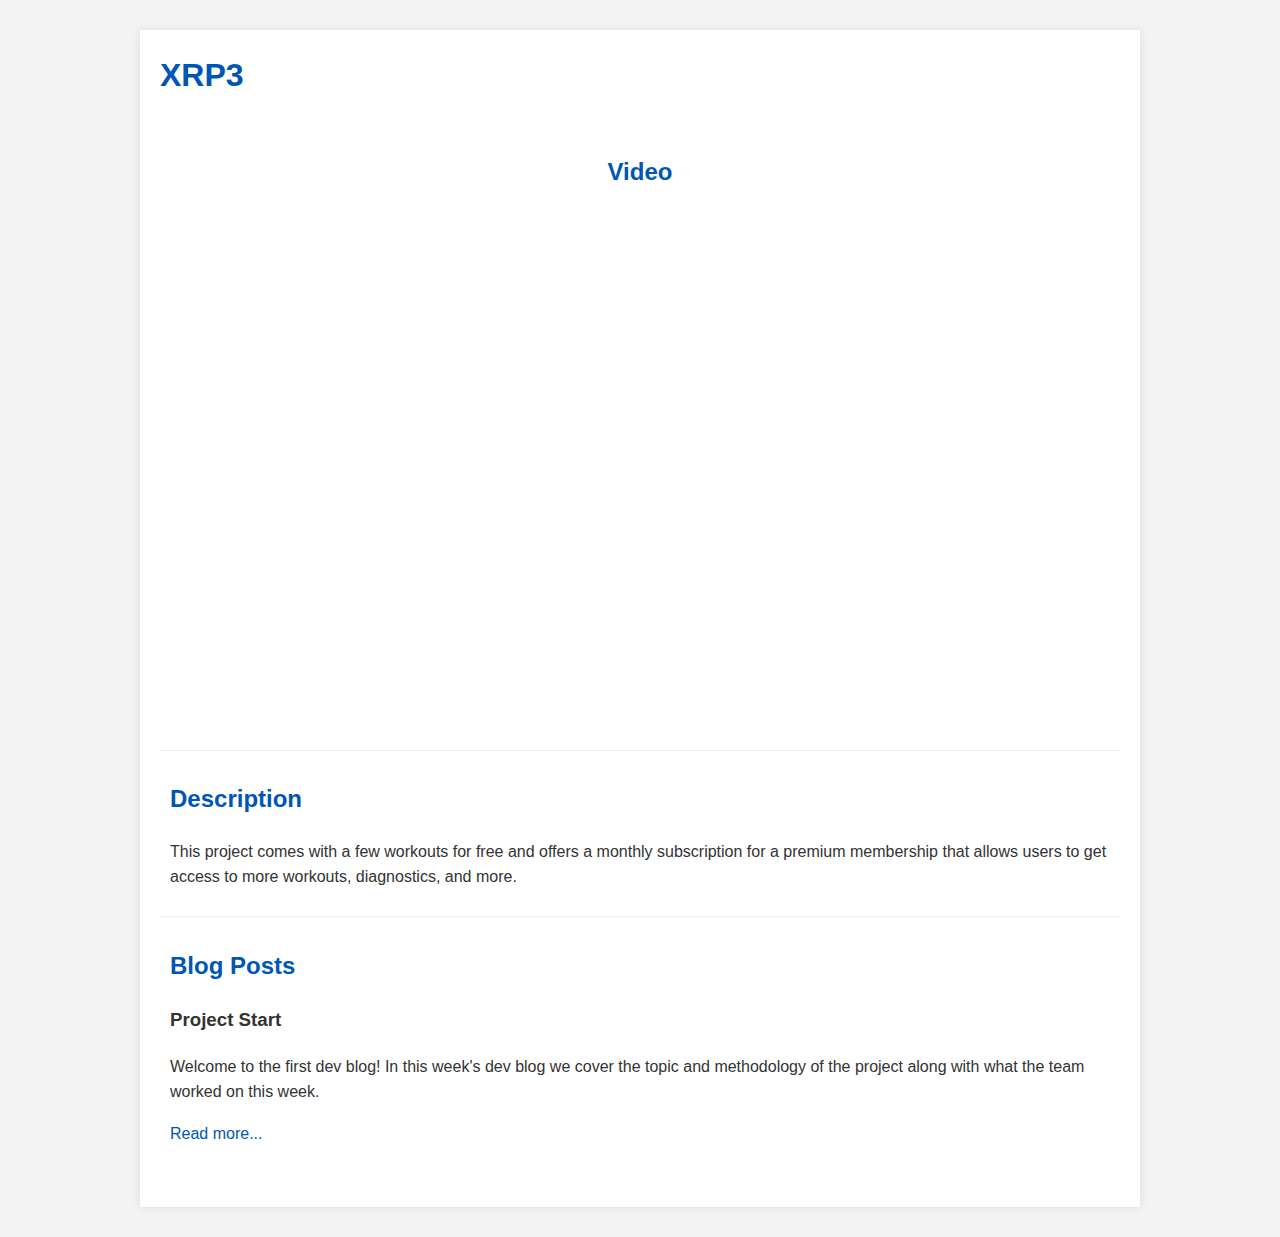
==== index.html @ 026f4bbf "Corrected video link and updated project description" ====
<!DOCTYPE html>
<html lang="en">
<head>
    <meta charset="UTF-8">
    <meta name="viewport" content="width=device-width, initial-scale=1.0">
    <title>XRP3</title>
    <link rel="stylesheet" href="style.css">
</head>
<body>
    <div class="container">
        <h1>XRP3</h1>

        <!-- Video Section -->
        <div class="video-container">
            <h2>Video</h2>
            <!-- Video Wrapper for Responsive Aspect Ratio -->
            <div class="video-wrapper">
                <!-- Add your video iframe here -->
                <!-- only change the part of the link after /embed/ and replace it with the video id
                     the video id is the part of the url after watch?v= -->
                <iframe src="https://www.youtube.com/embed/p8nLFyHyRuM" frameborder="0" allow="accelerometer; autoplay; clipboard-write; encrypted-media; gyroscope; picture-in-picture" allowfullscreen></iframe>
            </div>
        </div>

        <!-- Description Section -->
        <div class="description">
            <h2>Description</h2>
            <p>
                This project comes with a few workouts for free and offers a monthly subscription
                for a premium membership that allows users to get access to more workouts, diagnostics,
                and more.
            </p>
        </div>

        <!-- Blog Posts Section -->
        <div class="blog-posts">
            <h2>Blog Posts</h2>
            <div class="post">
                <h3>Project Start</h3>
                <p>Welcome to the first dev blog! In this week's dev blog we cover the topic and methodology of the project along
                    with what the team worked on this week.
                </p>
                <a href="posts.html">Read more...</a>
            </div>
        </div>
    </div>
</body>
</html>
---- style.css ----
/* style.css */
body, html {
    margin: 0;
    padding: 0;
    font-family: 'Segoe UI', Tahoma, Geneva, Verdana, sans-serif;
    background: #f4f4f4;
    line-height: 1.6;
    color: #333;
}

.container {
    width: 75%;
    max-width: 1200px;
    margin: 30px auto;
    padding: 20px;
    background: #fff;
    box-shadow: 0 0 10px rgba(0, 0, 0, 0.1);
}

h1, h2 {
    color: #0056b3;
}

h1 {
    margin-top: 0;
}

.description {
    padding: 10px;
    border-top: 1px solid #eee;
}

.blog-posts {
    padding: 10px;
    border-top: 1px solid #eee;
}

.post {
    margin-bottom: 15px;
    padding-bottom: 15px;
    border-bottom: 1px solid #eee;
}

.post:last-child {
    border-bottom: none;
}

.post h3 {
    margin-top: 0;
    color: #333;
}

.post a {
    color: #0056b3;
    text-decoration: none;
}

.post a:hover {
    text-decoration: underline;
}

/* Video Section Styles */

.video-wrapper {
    position: relative;
    padding-bottom: 56.25%; /* Aspect ratio */
    height: 0;
    overflow: hidden;
    max-width: 100%;
}
  
.video-wrapper iframe {
    position: absolute;
    top: 0;
    left: 0;
    width: 100%;
    height: 100%;
}

.video-container {
    margin-top: 20px;
    padding: 10px;
    text-align: center;
}

iframe {
    width: 70%; /* or any desired width */
    height: 500px; /* Adjust the height as you wish, or use padding-top for responsiveness as shown previously */
    display: block; /* Changes the display from inline to block */
    margin: 0 auto; /* Auto margins on block level elements centers them horizontally */
    border: none;
}

body {
    font-family: Arial, sans-serif;
}

/* Dev Blog Page Styles */

.post-container {
    margin: 20px;
    padding: 20px;
    border: 1px solid #ddd;
    border-radius: 5px;
}
.post-title {
    font-size: 24px;
    color: #333;
}
.post-date {
    font-size: 14px;
    color: #666;
}
.post-content {
    margin-top: 10px;
}
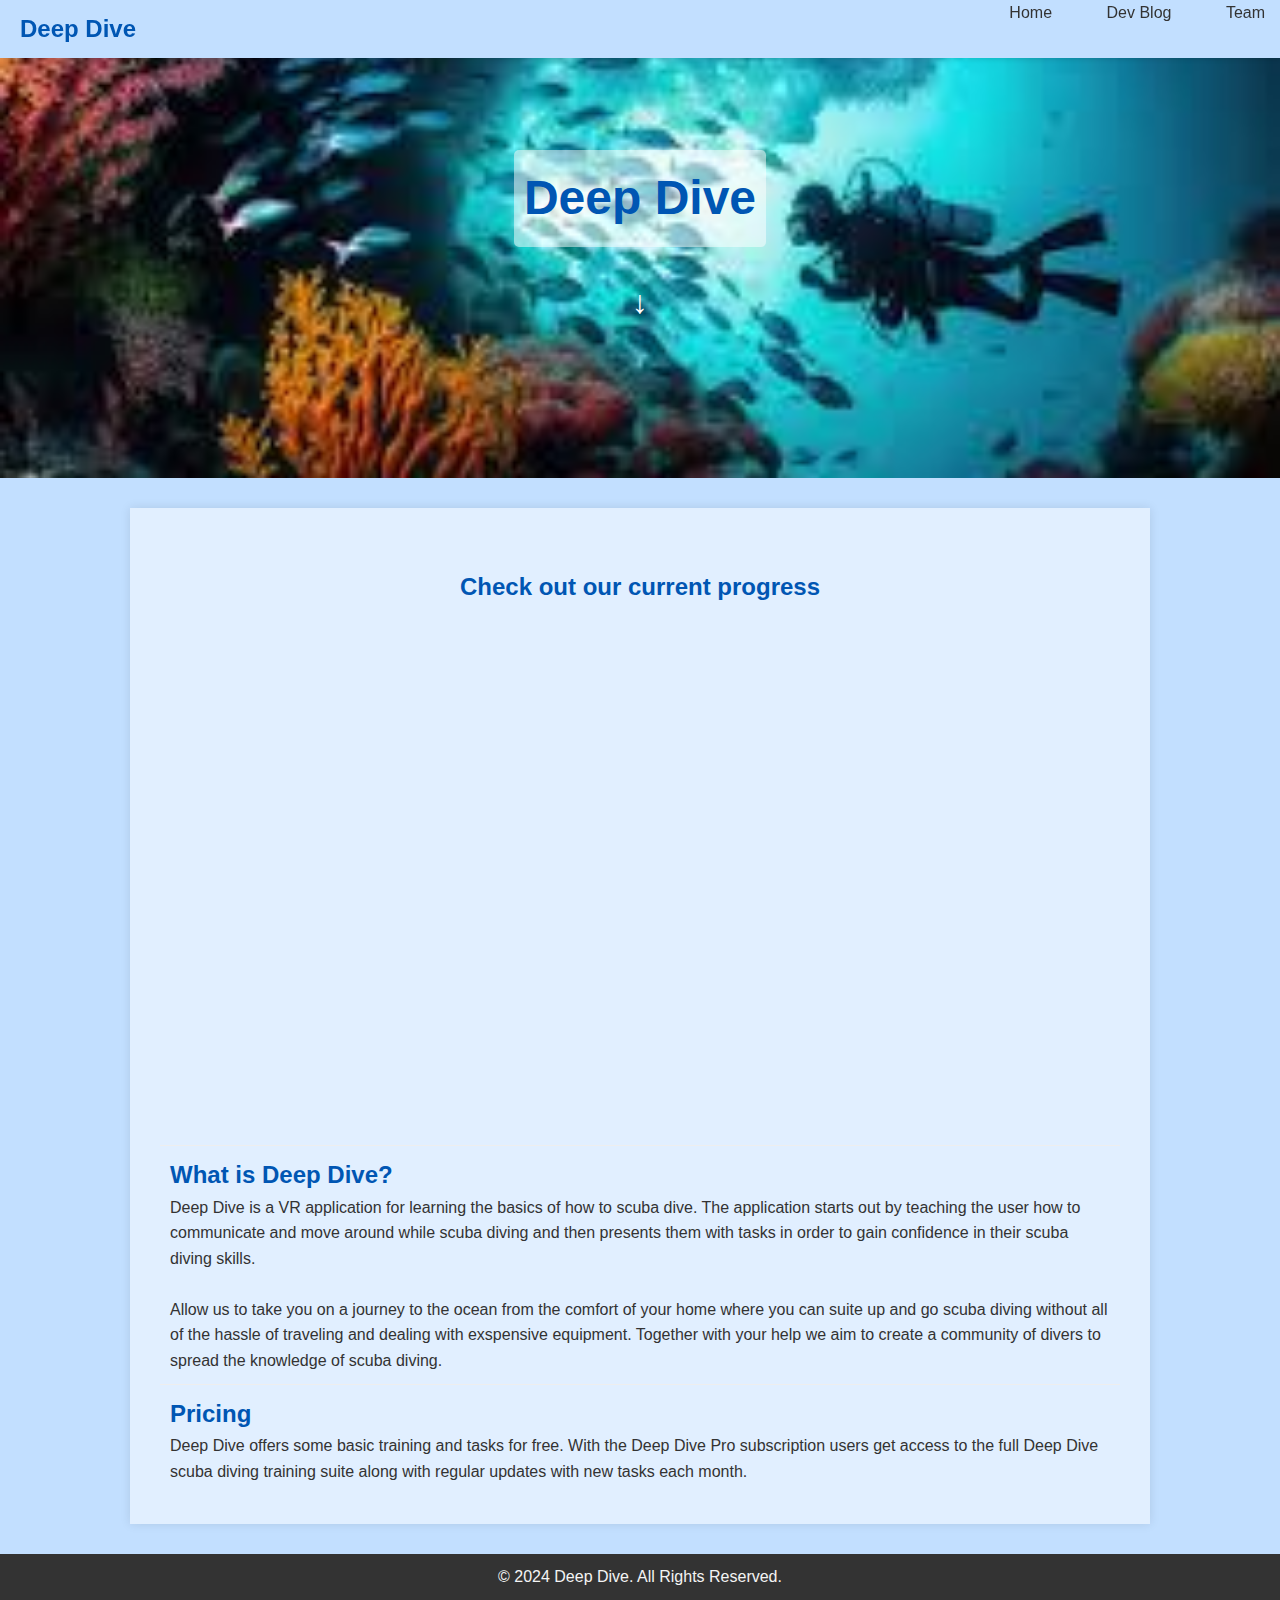
==== commit a157a927: "Reworked website for scuba diving project" ====
--- a/index.html
+++ b/index.html
@@ -6,43 +6,66 @@
     <title>XRP3</title>
     <link rel="stylesheet" href="style.css">
 </head>
-<body>
+<body style="background-color: #C2DFFF;">
+    <header class="site-header">
+        <div class="logo">Deep Dive</div>
+        <nav>
+            <ul class="menu">
+                <li><a href="index.html">Home</a></li>
+                <li><a href="posts.html">Dev Blog</a></li>
+                <li><a href="team.html">Team</a></li>
+            </ul>
+        </nav>
+    </header>
+    
+    <div class="hero">
+        <h1 class="hero-title">Deep Dive</h1>
+        <div class="scroll-arrow">&darr;</div>
+    </div>
+
     <div class="container">
-        <h1>XRP3</h1>
-
         <!-- Video Section -->
         <div class="video-container">
-            <h2>Video</h2>
-            <!-- Video Wrapper for Responsive Aspect Ratio -->
+            <h2>Check out our current progress</h2>
             <div class="video-wrapper">
-                <!-- Add your video iframe here -->
-                <!-- only change the part of the link after /embed/ and replace it with the video id
-                     the video id is the part of the url after watch?v= -->
-                <iframe src="https://www.youtube.com/embed/p8nLFyHyRuM" frameborder="0" allow="accelerometer; autoplay; clipboard-write; encrypted-media; gyroscope; picture-in-picture" allowfullscreen></iframe>
+                <iframe src="https://www.youtube.com/embed/p8nLFyHyRuM"
+                        frameborder="0"
+                        allow="accelerometer; autoplay; clipboard-write; encrypted-media; gyroscope; picture-in-picture"
+                        allowfullscreen>
+                </iframe>
             </div>
         </div>
 
-        <!-- Description Section -->
+        <!-- About Us Section -->
         <div class="description">
-            <h2>Description</h2>
+            <h2>What is Deep Dive?</h2>
             <p>
-                This project comes with a few workouts for free and offers a monthly subscription
-                for a premium membership that allows users to get access to more workouts, diagnostics,
-                and more.
+                Deep Dive is a VR application for learning the basics of how to scuba dive. The application starts out
+                by teaching the user how to communicate and move around while scuba diving and then presents them with
+                tasks in order to gain confidence in their scuba diving skills.
+            </p>
+            <br>
+            <p>
+                Allow us to take you on a journey to the ocean from the comfort of your home where you can suite up and
+                go scuba diving without all of the hassle of traveling and dealing with exspensive equipment. Together
+                with your help we aim to create a community of divers to spread the knowledge of scuba diving.
             </p>
         </div>
 
-        <!-- Blog Posts Section -->
-        <div class="blog-posts">
-            <h2>Blog Posts</h2>
-            <div class="post">
-                <h3>Project Start</h3>
-                <p>Welcome to the first dev blog! In this week's dev blog we cover the topic and methodology of the project along
-                    with what the team worked on this week.
-                </p>
-                <a href="posts.html">Read more...</a>
-            </div>
+        <!-- Pricing Section -->
+        <div class="description">
+            <h2>Pricing</h2>
+            <p>
+                Deep Dive offers some basic training and tasks for free. With the Deep Dive Pro subscription
+                users get access to the full Deep Dive scuba diving training suite along with regular updates
+                with new tasks each month.
+            </p>
         </div>
     </div>
+
+    <footer class="site-footer">
+        <p>&copy; 2024 Deep Dive. All Rights Reserved.</p>
+    </footer>
+    <script src="scripts.js"></script>
 </body>
 </html>--- a/style.css
+++ b/style.css
@@ -1,4 +1,12 @@
 /* style.css */
+/* Import a Google Font */
+@import url('https://fonts.googleapis.com/css2?family=Open+Sans&display=swap');
+
+/* Use the imported font */
+body, html {
+    font-family: 'Open+Sans', Arial, sans-serif;
+}
+
 body, html {
     margin: 0;
     padding: 0;
@@ -113,4 +121,167 @@
 }
 .post-content {
     margin-top: 10px;
+}
+
+/* New styles */
+/* style.css */
+
+/* Reset some basic elements */
+body, html, h1, h2, h3, p, ul {
+    margin: 0;
+    padding: 0;
+}
+
+/* Set basic font styles */
+body, html {
+    font-family: 'Segoe UI', Tahoma, Geneva, Verdana, sans-serif;
+    background: #f4f4f4;
+    line-height: 1.6;
+    color: #333;
+}
+
+/* Header styles */
+.site-header {
+    background: #C2DFFF;
+    box-shadow: 0 2px 4px rgba(0, 0, 0, 0.1);
+    position: fixed;
+    width: 100%;
+    z-index: 1000;
+    top: 0;
+    left: 0;
+}
+
+.site-header .logo {
+    float: left;
+    padding: 10px 20px;
+    font-size: 24px;
+    font-weight: bold;
+    color: #0056b3;
+}
+
+.site-header nav ul {
+    margin: 0;
+    padding: 0;
+    list-style-type: none;
+    text-align: right;
+}
+
+.site-header nav ul li {
+    display: inline-block;
+    margin-left: 20px;
+}
+
+.site-header nav ul li a {
+    padding: 10px 15px;
+    text-decoration: none;
+    color: #333;
+    font-weight: 500; /* Adjust as needed */
+    transition: color 0.3s; /* Smooth transition for hover effect */
+}
+
+/* Current/active menu item */
+.site-header nav ul li a.active,
+.site-header nav ul li a:hover {
+    color: #0056b3; /* Choose a highlight color that matches your brand */
+}
+
+.site-header nav ul li a:hover {
+    color: #0056b3;
+    text-decoration: underline;
+}
+
+/* Clear float */
+.site-header::after {
+    content: "";
+    display: table;
+    clear: both;
+}
+
+/* Hero styles */
+.hero {
+    padding-top: 60px; /* Account for fixed header */
+    background: #ddd;
+    position: relative;
+    text-align: center;
+    padding: 150px 0;
+
+    background-image: url('images/coral_reef.jpg'); /* Ensure correct path */
+    background-size: cover; /* This will cover the entire hero area */
+    background-position: center; /* Center the image within the hero area */
+    background-repeat: no-repeat; /* Do not tile the image */
+    padding-top: 60px; /* Added space for a fixed header; adjust as necessary */
+    text-align: center;
+    padding: 150px 0; /* Maintain existing padding or adjust to your preference */
+    position: relative; /* Position relative for placing content inside hero area */
+    color: #fff; /* Adjust text color for visibility against your hero image */
+}
+
+.hero-title {
+    margin: 0;
+    font-size: 48px;
+    color: #0056b3;
+    opacity: 1;
+    transition: opacity 0.5s ease-out;
+
+    display: inline-block; /* Or block, depending on your design */
+    background-color: rgba(255, 255, 255, 0.5); /* White background with 50% opacity */
+    padding: 10px;
+    border-radius: 5px; /* Optional, for rounded corners */
+}
+
+.scroll-arrow {
+    margin-top: 30px;
+    font-size: 32px;
+    animation: bounce 2s infinite;
+}
+
+/* Bounce animation for scroll arrow */
+@keyframes bounce {
+    0%, 20%, 50%, 80%, 100% {transform: translateY(0);}
+    40% {transform: translateY(-30px);}
+    60% {transform: translateY(-15px);}
+}
+
+.container {
+    background-color: rgba(255, 255, 255, 0.5);
+    padding: 30px;
+    max-width: 1200px;
+    margin: 30px auto;
+}
+
+/* Video Section Styles */
+.video-container {
+    margin-top: 20px;
+    padding: 10px;
+    text-align: center;
+}
+
+.video-wrapper {
+    position: relative;
+    padding-bottom: 56.25%;
+    height: 0;
+    overflow: hidden;
+    max-width: 100%;
+}
+
+.video-wrapper iframe {
+    position: absolute;
+    top: 0;
+    left: 0;
+    width: 100%;
+    height: 100%;
+}
+
+/* Description Style */
+.description {
+    padding: 10px;
+    border-top: 1px solid #eee;
+}
+
+/* Footer Styles */
+.site-footer {
+    background: #333;
+    color: #f4f4f4;
+    text-align: center;
+    padding: 10px 0;
 }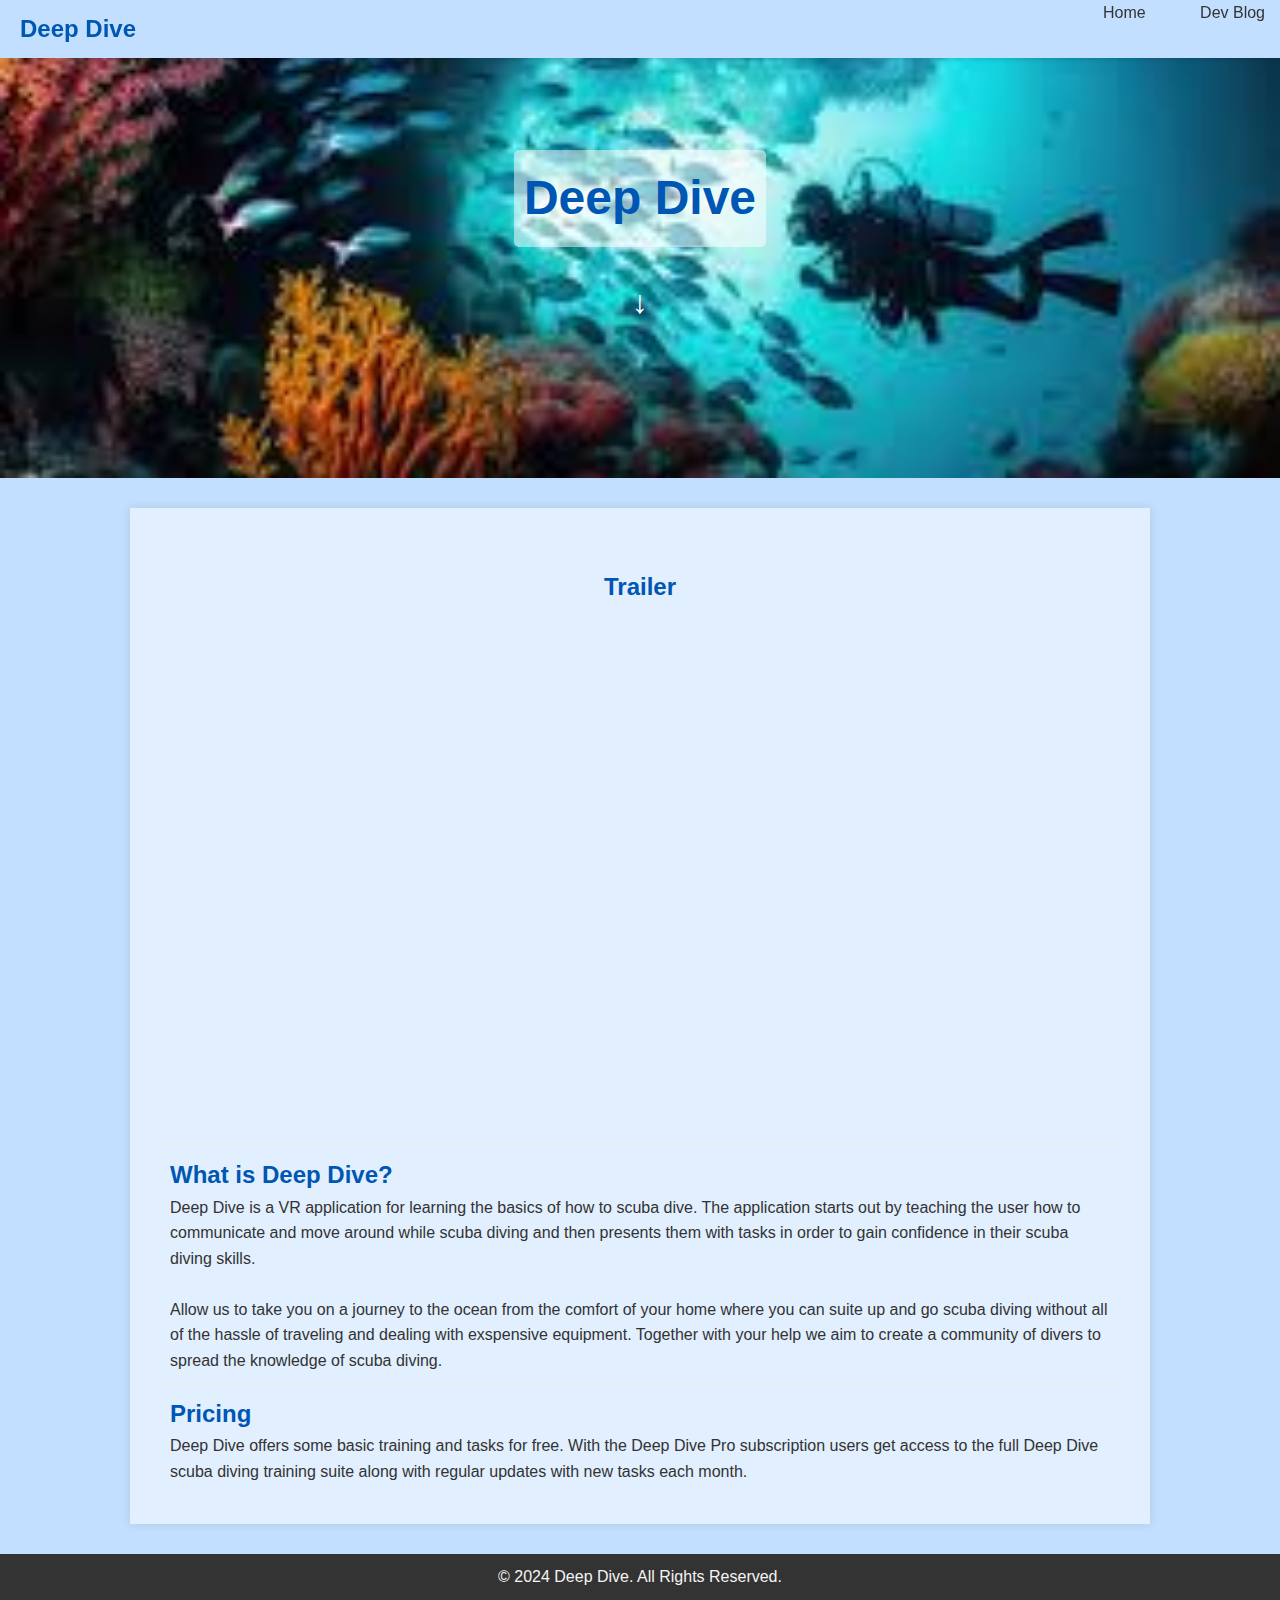
==== commit 9e0ddb63: "dev blog for gold submission" ====
--- a/index.html
+++ b/index.html
@@ -3,7 +3,7 @@
 <head>
     <meta charset="UTF-8">
     <meta name="viewport" content="width=device-width, initial-scale=1.0">
-    <title>XRP3</title>
+    <title>Deep Dive</title>
     <link rel="stylesheet" href="style.css">
 </head>
 <body style="background-color: #C2DFFF;">
@@ -13,7 +13,6 @@
             <ul class="menu">
                 <li><a href="index.html">Home</a></li>
                 <li><a href="posts.html">Dev Blog</a></li>
-                <li><a href="team.html">Team</a></li>
             </ul>
         </nav>
     </header>
@@ -26,9 +25,12 @@
     <div class="container">
         <!-- Video Section -->
         <div class="video-container">
-            <h2>Check out our current progress</h2>
+            <h2>Trailer</h2>
             <div class="video-wrapper">
-                <iframe src="https://www.youtube.com/embed/p8nLFyHyRuM"
+                <!-- only change the part after embed/
+                     it needs to be changed to be the part of the youtube url that is after
+                     www.youtube.com/watch?v= -->
+                <iframe src="https://www.youtube.com/embed/MXmewY1uEgc"
                         frameborder="0"
                         allow="accelerometer; autoplay; clipboard-write; encrypted-media; gyroscope; picture-in-picture"
                         allowfullscreen>
